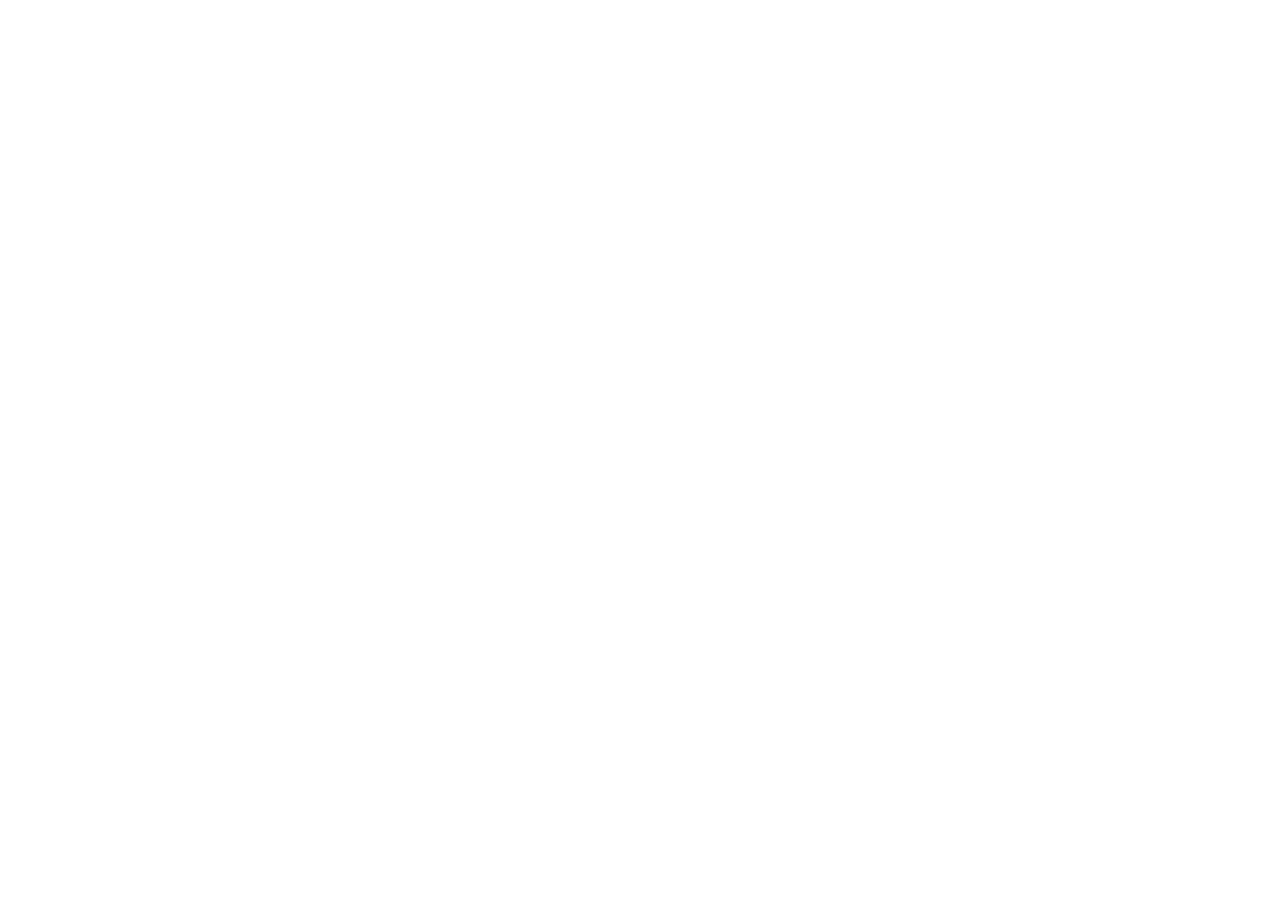
==== index.html @ 752ed2b6 "Initial Commit" ====
<!DOCTYPE html>
<html lang="en">
<head>
	<meta charset="UTF-8">
	<title>RecipeFinder</title>

	<link rel="stylesheet" href="css/normalize.css">
	<link rel="stylesheet" href="css/styles.css">

	<!-- [if lt IE 9 ] >
	<script src="http://html5shiv.googlecode.com/svn/trunk/html5.js"></script>
	<![endif]-->
</head>
<body>
	
</body>
</html>
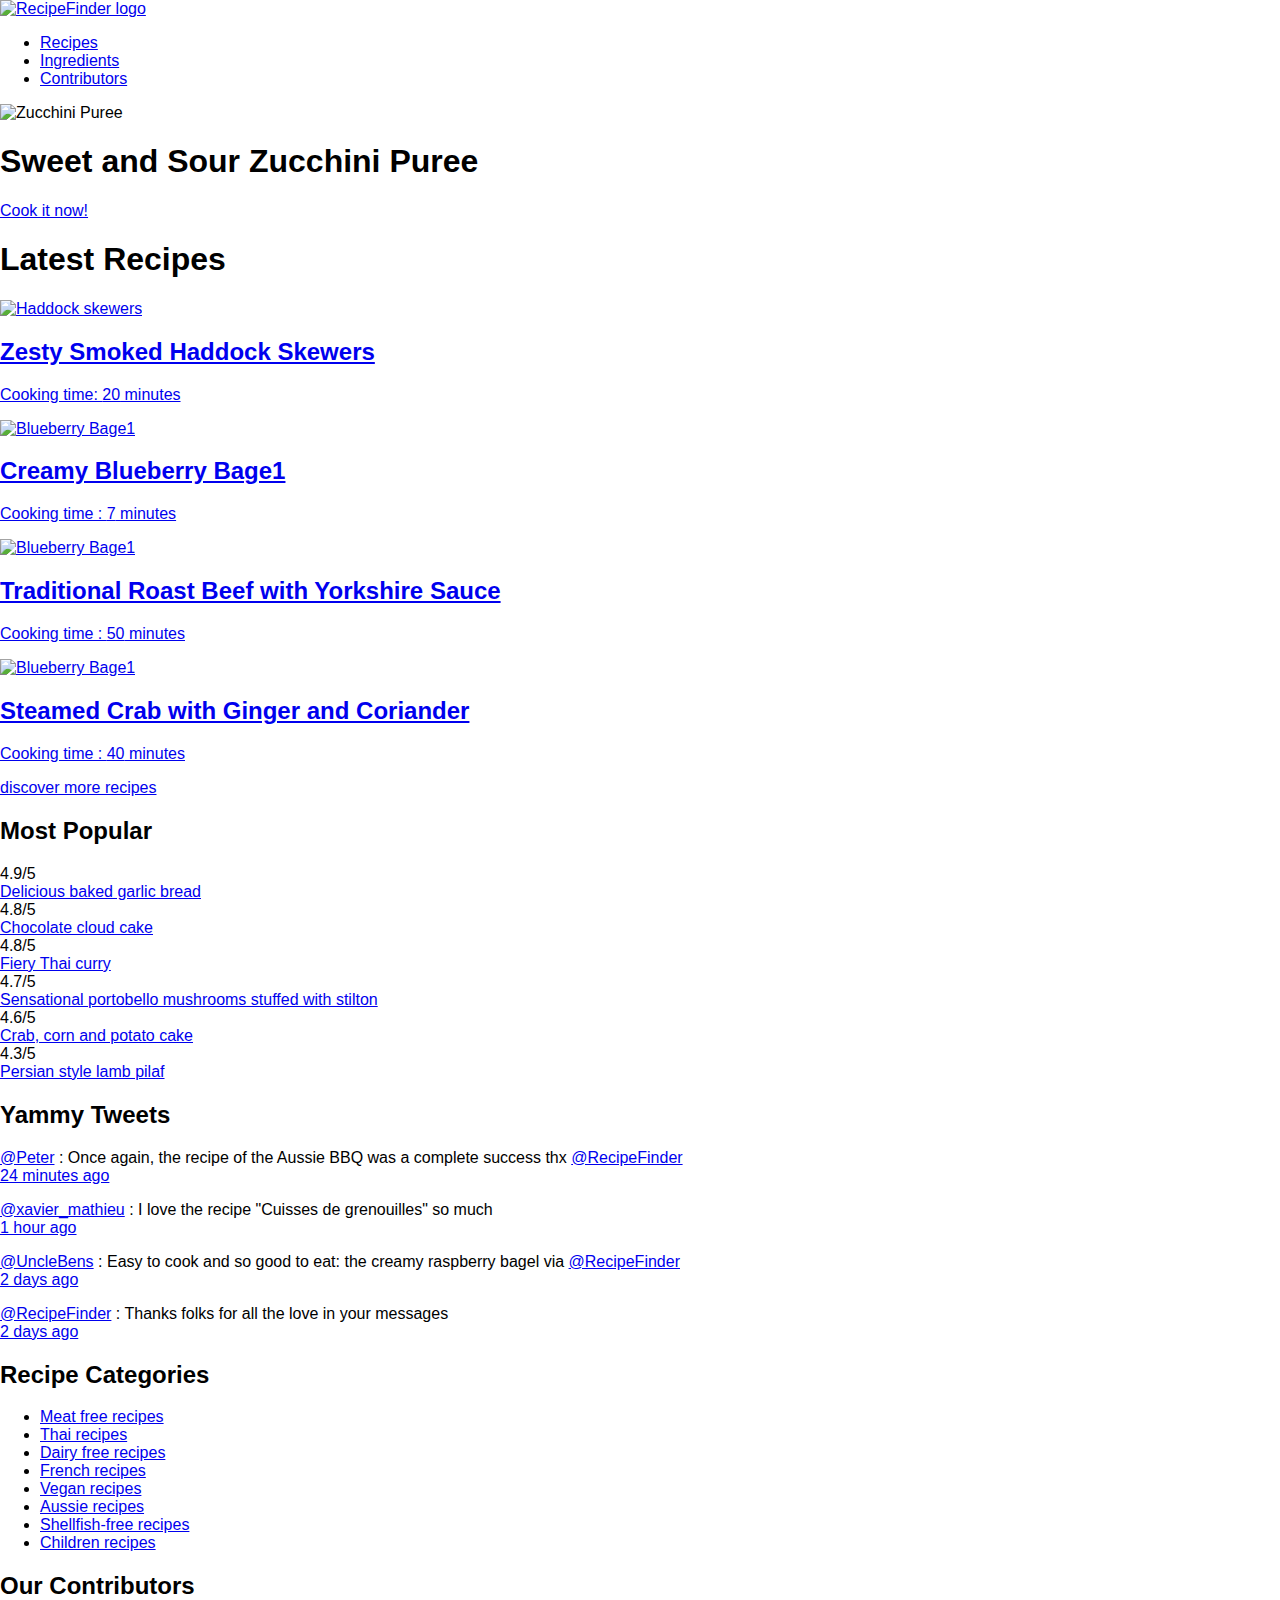
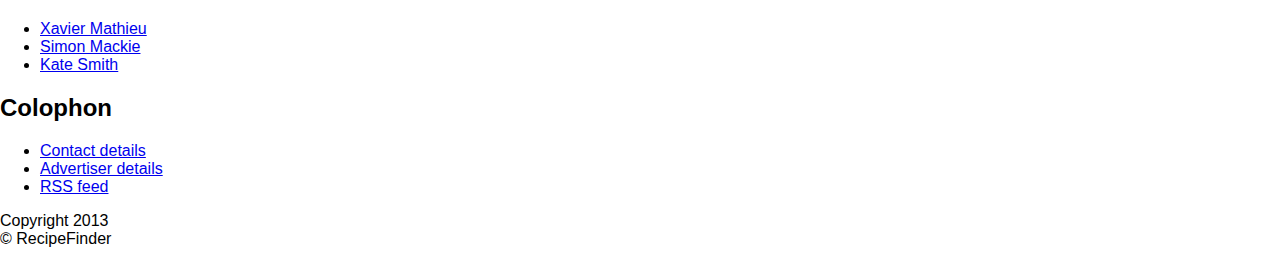
==== commit d48bb347: "Added basic html structure" ====
--- a/index.html
+++ b/index.html
@@ -12,6 +12,164 @@
 	<![endif]-->
 </head>
 <body>
-	
+	<header>
+		<!-- Header Inside -->
+		<div>
+			<a href="#1" ><img src="images/logo.png" alt="RecipeFinder logo"></a>
+			<nav>
+				<ul>
+					<li><a href="#2">Recipes</a></li>
+					<li><a href="#3">Ingredients</a></li>
+					<li><a href="#4">Contributors</a></li>
+				</ul>
+			</nav>
+		</div> 
+		<!-- Header Inside -->
+	</header>
+	<!-- Promo section -->
+	<div>
+		<img src="images/promo.jpg" alt="Zucchini Puree" width="1020" height="353">
+		<div>
+			<h1>Sweet and Sour Zucchini Puree</h1>
+			<a href="#5">Cook it now!</a>
+		</div>
+	</div>
+	<!-- Promo section -->
+	<!-- Main content section -->
+	<div>
+		<!-- Latest Recipes -->
+		<div>
+			<h1>Latest Recipes</h1>
+			
+			<div>
+				<a href="#">
+					<img src="images/haddock.jpg" alt="Haddock skewers">
+					<h2>Zesty Smoked Haddock Skewers</h2>
+					<p>Cooking time: <span>20</span> minutes</p>
+				</a>
+			</div>
+			<!-- Media -->
+			<div>
+				<a href="#">
+					<img src="images/bage1.jpg" alt="Blueberry Bage1">
+					<h2>Creamy Blueberry Bage1</h2>
+					<p>Cooking time : <span>7</span> minutes</p>
+				</a>
+			</div>
+			<!-- Media -->
+			<div>
+				<a href="#">
+					<img src="images/roast.jpg" alt="Blueberry Bage1">
+					<h2>Traditional Roast Beef with Yorkshire Sauce</h2>
+					<p>Cooking time : <span>50</span> minutes</p>
+				</a>
+			</div>
+			<!-- Media -->
+			<div>
+				<a href="#">
+					<img src="images/crab.jpg" alt="Blueberry Bage1">
+					<h2>Steamed Crab with Ginger and Coriander</h2>
+					<p>Cooking time : <span>40</span> minutes</p>
+				</a>
+			</div>
+			<!-- Media -->
+			<a href="#">discover more recipes</a>
+		</div>
+		<!-- Latest Recipes -->
+		<!-- Side Bars -->
+		<aside>
+			<h2>Most Popular</h2>
+			<!-- Most Popular -->
+			<div>
+				<div>4.9/5</div>
+				<div>
+					<a href="#">Delicious baked garlic bread</a>
+				</div>
+
+				<div>4.8/5</div>
+				<div>
+					<a href="#">Chocolate cloud cake</a>
+				</div>
+				<div>4.8/5</div>
+				<div>
+					<a href="#">Fiery Thai curry</a>
+				</div>
+				<div>4.7/5</div>
+				<div>
+					<a href="#">Sensational portobello mushrooms stuffed with stilton</a>
+				</div>
+				<div>4.6/5</div>
+				<div>
+					<a href="#">Crab, corn and potato cake</a>
+				</div>
+				<div>4.3/5</div>
+				<div>
+					<a href="#">Persian style lamb pilaf</a>
+				</div>
+			</div>
+			<!-- Most Popular -->
+
+			<h2>Yammy Tweets</h2>
+
+			<div>
+				<p>
+					<a href="#17">@Peter</a> : Once again, the recipe of the Aussie BBQ was a complete success thx 
+					<a href="#">@RecipeFinder</a><br>
+               		<a href="#18">24 minutes ago</a>
+               	</p>
+			</div>
+			<div>				
+				<p>
+					<a href="#19">@xavier_mathieu</a> : I love the recipe "Cuisses de grenouilles" so much<br>
+                	<a href="#20">1 hour ago</a>
+                </p>               	
+			</div>
+			<div>
+			    <p>
+			    	<a href="#21">@UncleBens</a> : Easy to cook and so good to eat: the creamy raspberry bagel via <a href="#">@RecipeFinder</a><br>
+                	<a href="#22" class="date">2 days ago</a></p>
+			</div>
+			<div>
+		       <p><a href="#23">@RecipeFinder</a> : Thanks folks for all the love in your messages<br>
+                <a href="#24">2 days ago</a></p>
+			</div>			
+		</aside>
+		<!-- Side Bars -->
+	</div>
+	<!-- Main content section -->
+	<footer>
+		<div>
+			<div>
+				<h2>Recipe Categories</h2>
+				<ul>
+					<li><a href="#">Meat free recipes</a></li>
+					<li><a href="#">Thai recipes</a></li>
+					<li><a href="#">Dairy free recipes</a></li>
+					<li><a href="#">French recipes</a></li>
+					<li><a href="#">Vegan recipes</a></li>
+					<li><a href="#">Aussie recipes</a></li>
+					<li><a href="#">Shellfish-free recipes</a></li>
+					<li><a href="#">Children recipes</a></li>
+				</ul>
+			</div>
+			<div>
+				<h2>Our Contributors</h2>
+				<ul>
+					<li><a href="#">Xavier Mathieu</a></li>
+					<li><a href="#">Simon Mackie</a></li>
+					<li><a href="#">Kate Smith</a></li>
+				</ul>
+			</div>
+			<div>
+				<h2>Colophon</h2>
+				<ul>
+					<li><a href="#">Contact details</a></li>
+					<li><a href="#">Advertiser details</a></li>
+					<li><a href="#">RSS feed</a></li>
+				</ul>
+				<p>Copyright 2013 <br>&copy; RecipeFinder</p>
+			</div>
+		</div>
+	</footer>	
 </body>
 </html>--- a/css/styles.css
+++ b/css/styles.css
@@ -0,0 +1,52 @@
+
+a:link, a:visited {
+
+}
+
+a:hover{
+
+}
+
+h1 {
+
+}
+
+h2 {
+
+}
+
+body > header {
+
+}
+
+	nav ul {
+
+	}
+
+ .promo {
+
+ }
+
+ .main {
+
+ }
+
+ 	.latest {
+
+ 	}
+
+ 		.media {
+
+ 		}
+
+ 			.media img {
+
+ 			}
+
+ 	.sidebar {
+
+ 	}
+
+ footer {
+
+ }			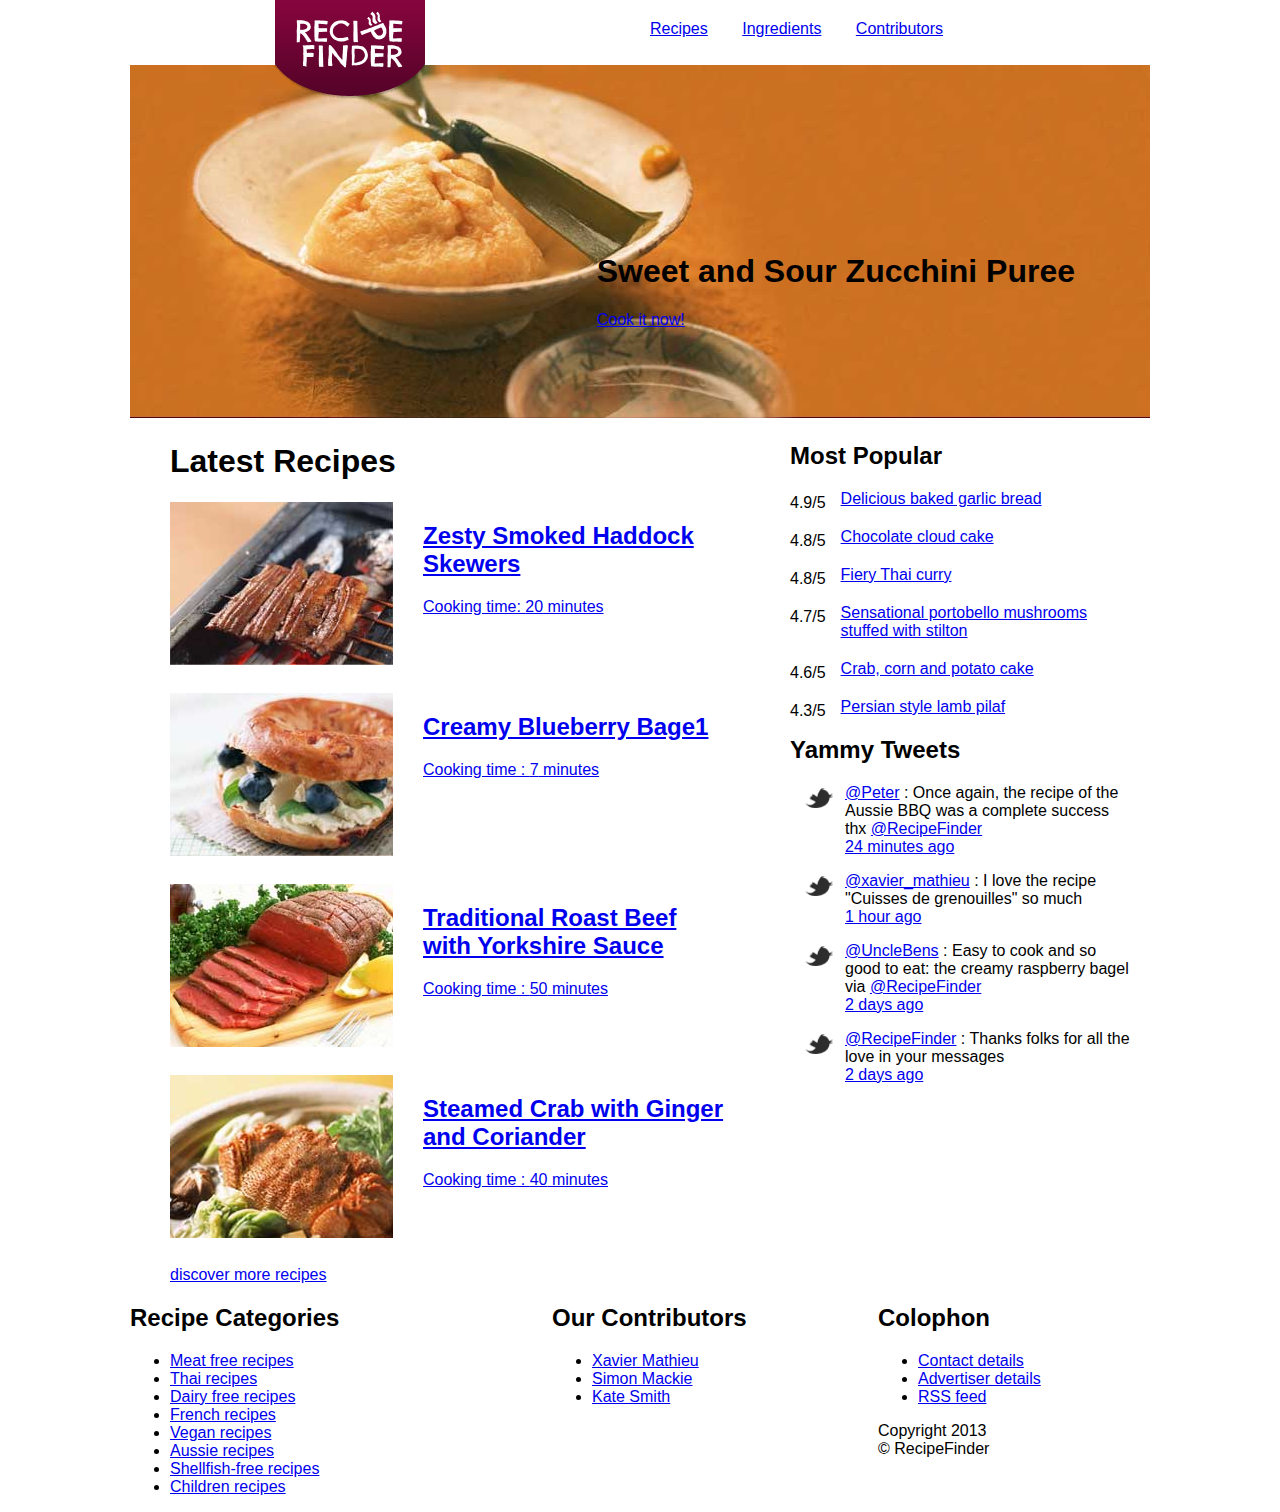
==== commit 2c2c0212: "align the pages using float layout" ====
--- a/index.html
+++ b/index.html
@@ -14,8 +14,8 @@
 <body>
 	<header>
 		<!-- Header Inside -->
-		<div>
-			<a href="#1" ><img src="images/logo.png" alt="RecipeFinder logo"></a>
+		<div class="center-gloabl cf">
+			<a href="#1" ><img src="images/logo.png" alt="RecipeFinder logo" class="logo"></a>
 			<nav>
 				<ul>
 					<li><a href="#2">Recipes</a></li>
@@ -27,21 +27,21 @@
 		<!-- Header Inside -->
 	</header>
 	<!-- Promo section -->
-	<div>
-		<img src="images/promo.jpg" alt="Zucchini Puree" width="1020" height="353">
-		<div>
+	<div class="promo center-gloabl">
+		<img src="images/promo.jpg" alt="Zucchini Puree" >
+		<div class="promo-desc">
 			<h1>Sweet and Sour Zucchini Puree</h1>
-			<a href="#5">Cook it now!</a>
+			<a href="#5" class="promo-btn">Cook it now!</a>
 		</div>
 	</div>
 	<!-- Promo section -->
-	<!-- Main content section -->
-	<div>
+	<!-- Main content section --> 
+	<div class="main center-gloabl cf">
 		<!-- Latest Recipes -->
-		<div>
+		<div class="latest">
 			<h1>Latest Recipes</h1>
 			
-			<div>
+			<div class="media">
 				<a href="#">
 					<img src="images/haddock.jpg" alt="Haddock skewers">
 					<h2>Zesty Smoked Haddock Skewers</h2>
@@ -49,15 +49,15 @@
 				</a>
 			</div>
 			<!-- Media -->
-			<div>
+			<div class="media">
 				<a href="#">
-					<img src="images/bage1.jpg" alt="Blueberry Bage1">
+					<img src="images/bagel.jpg" alt="Blueberry Bage1">
 					<h2>Creamy Blueberry Bage1</h2>
 					<p>Cooking time : <span>7</span> minutes</p>
 				</a>
 			</div>
 			<!-- Media -->
-			<div>
+			<div class="media">
 				<a href="#">
 					<img src="images/roast.jpg" alt="Blueberry Bage1">
 					<h2>Traditional Roast Beef with Yorkshire Sauce</h2>
@@ -65,7 +65,7 @@
 				</a>
 			</div>
 			<!-- Media -->
-			<div>
+			<div class="media">
 				<a href="#">
 					<img src="images/crab.jpg" alt="Blueberry Bage1">
 					<h2>Steamed Crab with Ginger and Coriander</h2>
@@ -77,33 +77,33 @@
 		</div>
 		<!-- Latest Recipes -->
 		<!-- Side Bars -->
-		<aside>
+		<aside class="sidebar">
 			<h2>Most Popular</h2>
 			<!-- Most Popular -->
-			<div>
-				<div>4.9/5</div>
-				<div>
+			<div class="popular cf">
+				<div class="rating">4.9/5</div>
+				<div class="pop-item">
 					<a href="#">Delicious baked garlic bread</a>
 				</div>
 
-				<div>4.8/5</div>
-				<div>
+				<div class="rating">4.8/5</div>
+				<div class="pop-item">
 					<a href="#">Chocolate cloud cake</a>
 				</div>
-				<div>4.8/5</div>
-				<div>
+				<div class="rating">4.8/5</div>
+				<div class="pop-item">
 					<a href="#">Fiery Thai curry</a>
 				</div>
-				<div>4.7/5</div>
-				<div>
+				<div class="rating">4.7/5</div>
+				<div class="pop-item">
 					<a href="#">Sensational portobello mushrooms stuffed with stilton</a>
 				</div>
-				<div>4.6/5</div>
-				<div>
+				<div class="rating">4.6/5</div>
+				<div class="pop-item">
 					<a href="#">Crab, corn and potato cake</a>
 				</div>
-				<div>4.3/5</div>
-				<div>
+				<div class="rating">4.3/5</div>
+				<div class="pop-item"> 
 					<a href="#">Persian style lamb pilaf</a>
 				</div>
 			</div>
@@ -111,25 +111,25 @@
 
 			<h2>Yammy Tweets</h2>
 
-			<div>
+			<div class="tweet">
 				<p>
 					<a href="#17">@Peter</a> : Once again, the recipe of the Aussie BBQ was a complete success thx 
 					<a href="#">@RecipeFinder</a><br>
                		<a href="#18">24 minutes ago</a>
                	</p>
 			</div>
-			<div>				
+			<div class="tweet">				
 				<p>
 					<a href="#19">@xavier_mathieu</a> : I love the recipe "Cuisses de grenouilles" so much<br>
                 	<a href="#20">1 hour ago</a>
                 </p>               	
 			</div>
-			<div>
+			<div class="tweet">
 			    <p>
 			    	<a href="#21">@UncleBens</a> : Easy to cook and so good to eat: the creamy raspberry bagel via <a href="#">@RecipeFinder</a><br>
                 	<a href="#22" class="date">2 days ago</a></p>
 			</div>
-			<div>
+			<div class="tweet">
 		       <p><a href="#23">@RecipeFinder</a> : Thanks folks for all the love in your messages<br>
                 <a href="#24">2 days ago</a></p>
 			</div>			
@@ -138,8 +138,8 @@
 	</div>
 	<!-- Main content section -->
 	<footer>
-		<div>
-			<div>
+		<div class="footer-inside center-gloabl cf">
+			<div class="footer-1">
 				<h2>Recipe Categories</h2>
 				<ul>
 					<li><a href="#">Meat free recipes</a></li>
@@ -152,7 +152,7 @@
 					<li><a href="#">Children recipes</a></li>
 				</ul>
 			</div>
-			<div>
+			<div class="footer-2">
 				<h2>Our Contributors</h2>
 				<ul>
 					<li><a href="#">Xavier Mathieu</a></li>
@@ -160,7 +160,7 @@
 					<li><a href="#">Kate Smith</a></li>
 				</ul>
 			</div>
-			<div>
+			<div class="footer-3">
 				<h2>Colophon</h2>
 				<ul>
 					<li><a href="#">Contact details</a></li>
--- a/css/styles.css
+++ b/css/styles.css
@@ -1,3 +1,9 @@
+
+* {
+	-webkit-box-sizing: border-box;
+	-moz-box-sizing:border-box;
+	-box-sizing: border-box;
+}
 
 a:link, a:visited {
 
@@ -27,26 +33,139 @@
 
  }
 
+ .cf:before,
+ .cf:after {
+ 	content: " ";
+ 	dispaly: table;
+ }
+
+ .cf:after {
+ 	clear:both;
+ }
+
+ .cf {
+ 	*zoom: 1; /* for IE6 and IE7 */
+ }
+
+ .center-gloabl {
+ 	width: 1020px;
+ 	margin: 0 auto;
+ }
+
+.logo {
+	float: left;
+	margin-left: 145px;
+	margin-top: -34px;
+	position: relative;
+	top: 34px;
+	z-index: 10;
+
+}
+
+nav {
+	float: right;
+	margin-right: 177px;
+	padding-top: 20px;
+}
+
+	nav ul {
+		list-style: none;
+		margin: 0;
+		padding: 0;
+	}
+
+		nav ul li {
+			display: inline-block;
+			*display: inline; /* for IE7 */
+			margin-right: 30px;
+		}
+
+.promo {
+	position: relative;
+	z-index: 5;
+}
+
+	.promo-desc {
+		position: absolute;
+		bottom: 93px;
+		right: 75px;
+	}		
+
  .main {
-
+ 	width: 1020px;
+ 	margin: 0 auto;
  }
 
  	.latest {
-
+ 		width: 640px;
+ 		float: left;
+ 		padding: 0 40px;
  	}
 
  		.media {
+ 			clear:left;
+ 			padding-bottom: 28px;
+ 			overflow: hidden;
 
  		}
 
  			.media img {
-
- 			}
+ 				float:left;
+ 				margin-right: 30px;
+ 			} 			
 
  	.sidebar {
+ 		width: 360px;
+ 		float: right;
+ 		
+ 	}
+ 		.popular {
+ 			padding-bottom: 40px;
+ 		}
+ 		.rating {
+ 			float: left;
+ 			clear: left;
+ 			padding-top: 4px;
+ 			padding-right: 15px;
+ 			with: 45px; 			
+ 		}
 
- 	}
+ 		.pop-item {
+ 			padding-bottom: 20px;
+ 			float: left;
+ 			width: 250px;
+ 		}
+
+ 		.tweet {
+ 			padding-left: 55px;
+ 			padding-right: 20px;
+ 			position: relative;
+ 		}
+
+ 		.tweet:before {
+ 			content: url('../images/twitter-icon.png');
+ 			display: block;
+ 			position: absolute;
+ 			left: 15px;
+ 			top: 4px;
+ 		}
+
 
  footer {
 
- }			+ }
+ 	.footer-inside
+ 	.footer-1 {
+ 		float: left;
+ 		width: 422px;
+ 	}
+
+ 	.footer-2 {
+ 		float: left;
+ 		width: 326px;
+ 	}
+
+ 	.footer-3 { 
+ 		float: left;
+ 		width: 232px;
+ 	}			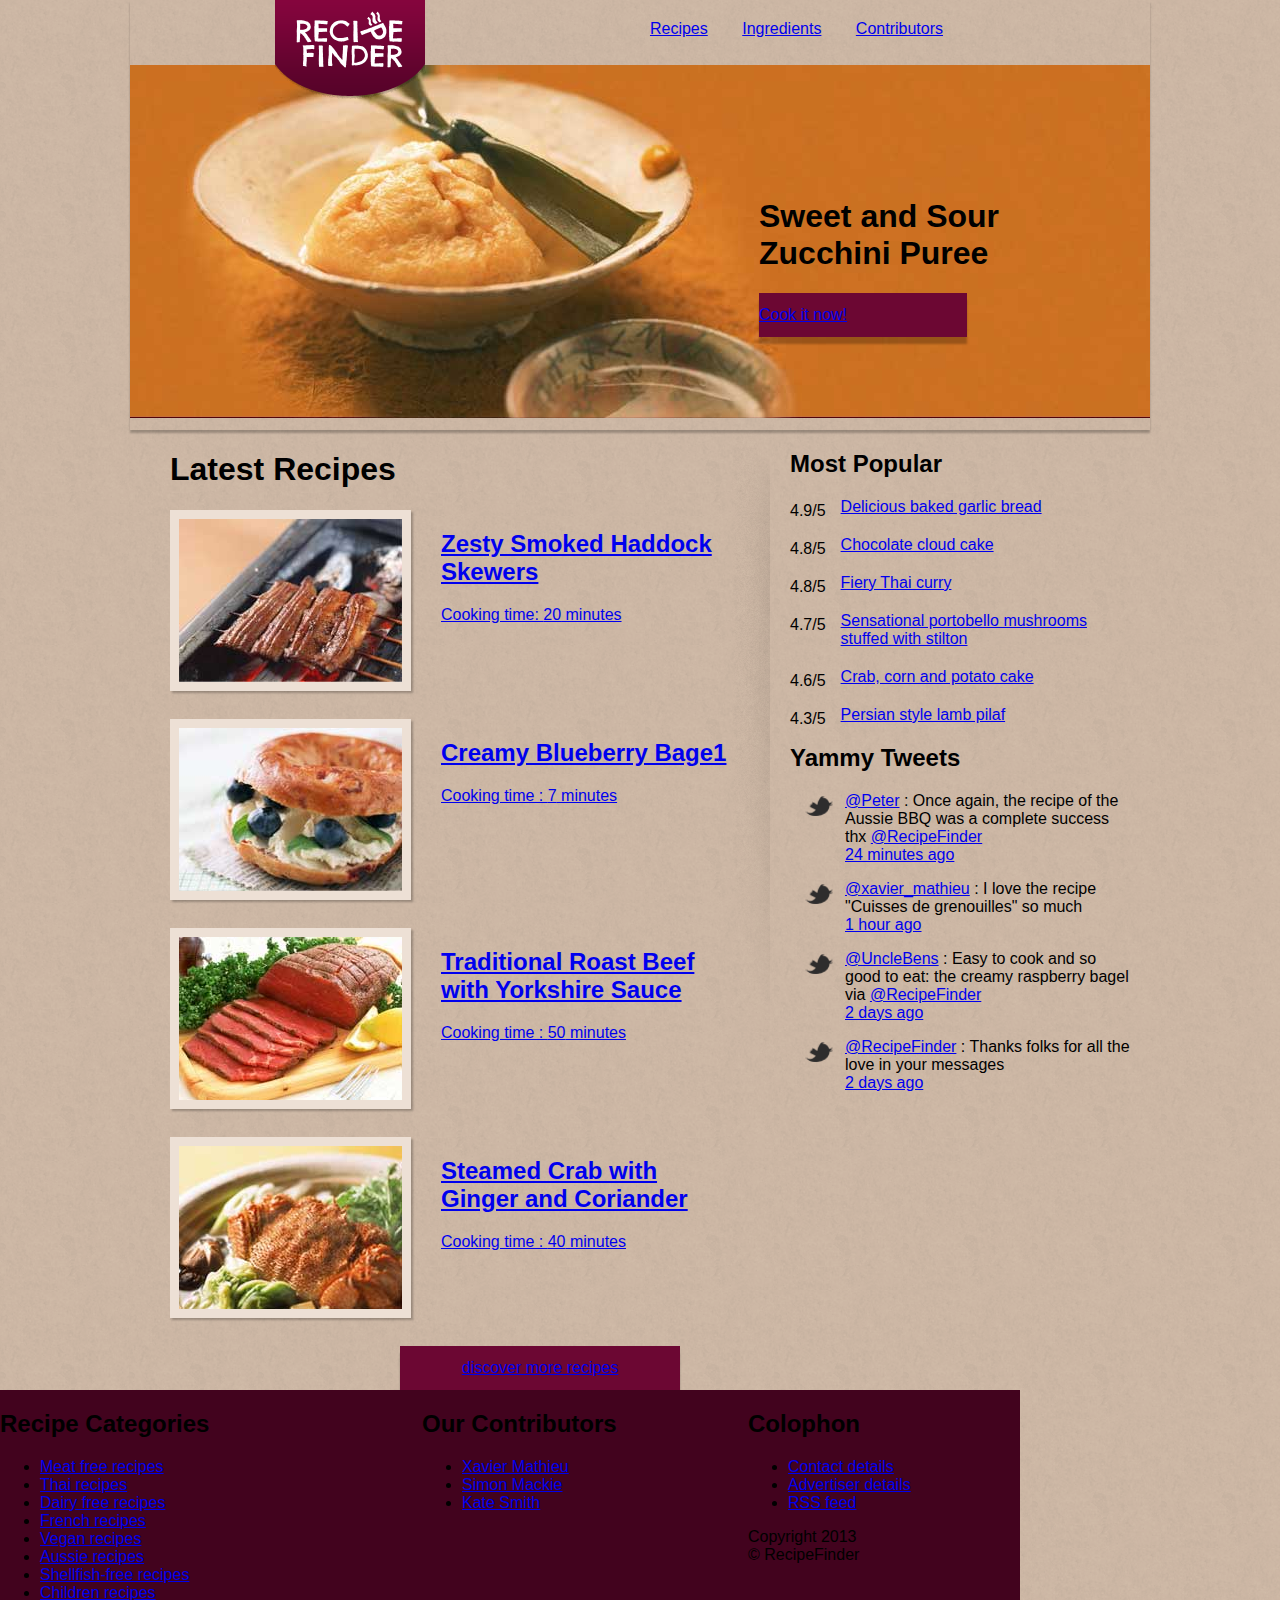
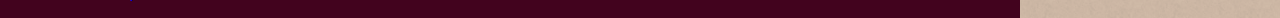
==== commit 438e9654: "adding transparency for the images" ====
--- a/index.html
+++ b/index.html
@@ -31,7 +31,7 @@
 		<img src="images/promo.jpg" alt="Zucchini Puree" >
 		<div class="promo-desc">
 			<h1>Sweet and Sour Zucchini Puree</h1>
-			<a href="#5" class="promo-btn">Cook it now!</a>
+			<a href="#" class="promo-btn">Cook it now!</a>
 		</div>
 	</div>
 	<!-- Promo section -->
@@ -73,7 +73,7 @@
 				</a>
 			</div>
 			<!-- Media -->
-			<a href="#">discover more recipes</a>
+			<a href="#" class="promo-btn more-btn">discover more recipes</a>
 		</div>
 		<!-- Latest Recipes -->
 		<!-- Side Bars -->
@@ -137,7 +137,7 @@
 		<!-- Side Bars -->
 	</div>
 	<!-- Main content section -->
-	<footer>
+	<footer class="center-global cf">
 		<div class="footer-inside center-gloabl cf">
 			<div class="footer-1">
 				<h2>Recipe Categories</h2>
--- a/css/styles.css
+++ b/css/styles.css
@@ -21,7 +21,16 @@
 
 }
 
+
+
 body > header {
+	box-shadow: rgba(0,0,0, .25) 0 10px 2px 0;
+	position: relative;
+	z-index: 10;
+}
+
+body {
+	background: #cab5a3 url(../images/bg-main.gif) repeat repeat 0 0;
 
 }
 
@@ -29,9 +38,6 @@
 
 	}
 
- .promo {
-
- }
 
  .cf:before,
  .cf:after {
@@ -83,12 +89,25 @@
 .promo {
 	position: relative;
 	z-index: 5;
+	padding-bottom: 8px;
+	box-shadow: rgba(0,0,0, .25) 0 3px 2px 0;
+
 }
 
 	.promo-desc {
 		position: absolute;
 		bottom: 93px;
 		right: 75px;
+		width: 316px;
+	}
+
+	.promo-btn {
+		display: inline-block;
+		width: 208px;
+		padding: 13px 0;
+		background-color: #6c0733;
+		box-shadow: rgba(0, 0, 0, .25) 0 7px 2px 0;
+
 	}		
 
  .main {
@@ -100,6 +119,7 @@
  		width: 640px;
  		float: left;
  		padding: 0 40px;
+ 		background: url(../images/bg-column.png) no-repeat top right;
  	}
 
  		.media {
@@ -109,9 +129,18 @@
 
  		}
 
+ 		.more-btn {
+ 			text-align: center;
+ 			float:right;
+ 			margin-right: 50px;
+ 			width: 280px;
+ 		}
+
  			.media img {
  				float:left;
  				margin-right: 30px;
+ 				border: solid 9px #ede0d5; 	
+ 				box-shadow: rgba(0,0,0, .25) 2px 2px 2px 0;			
  			} 			
 
  	.sidebar {
@@ -152,6 +181,9 @@
 
 
  footer {
+ 	
+ 	background-color : rgb(66, 3, 30);
+ 	float: left;
 
  }
  	.footer-inside
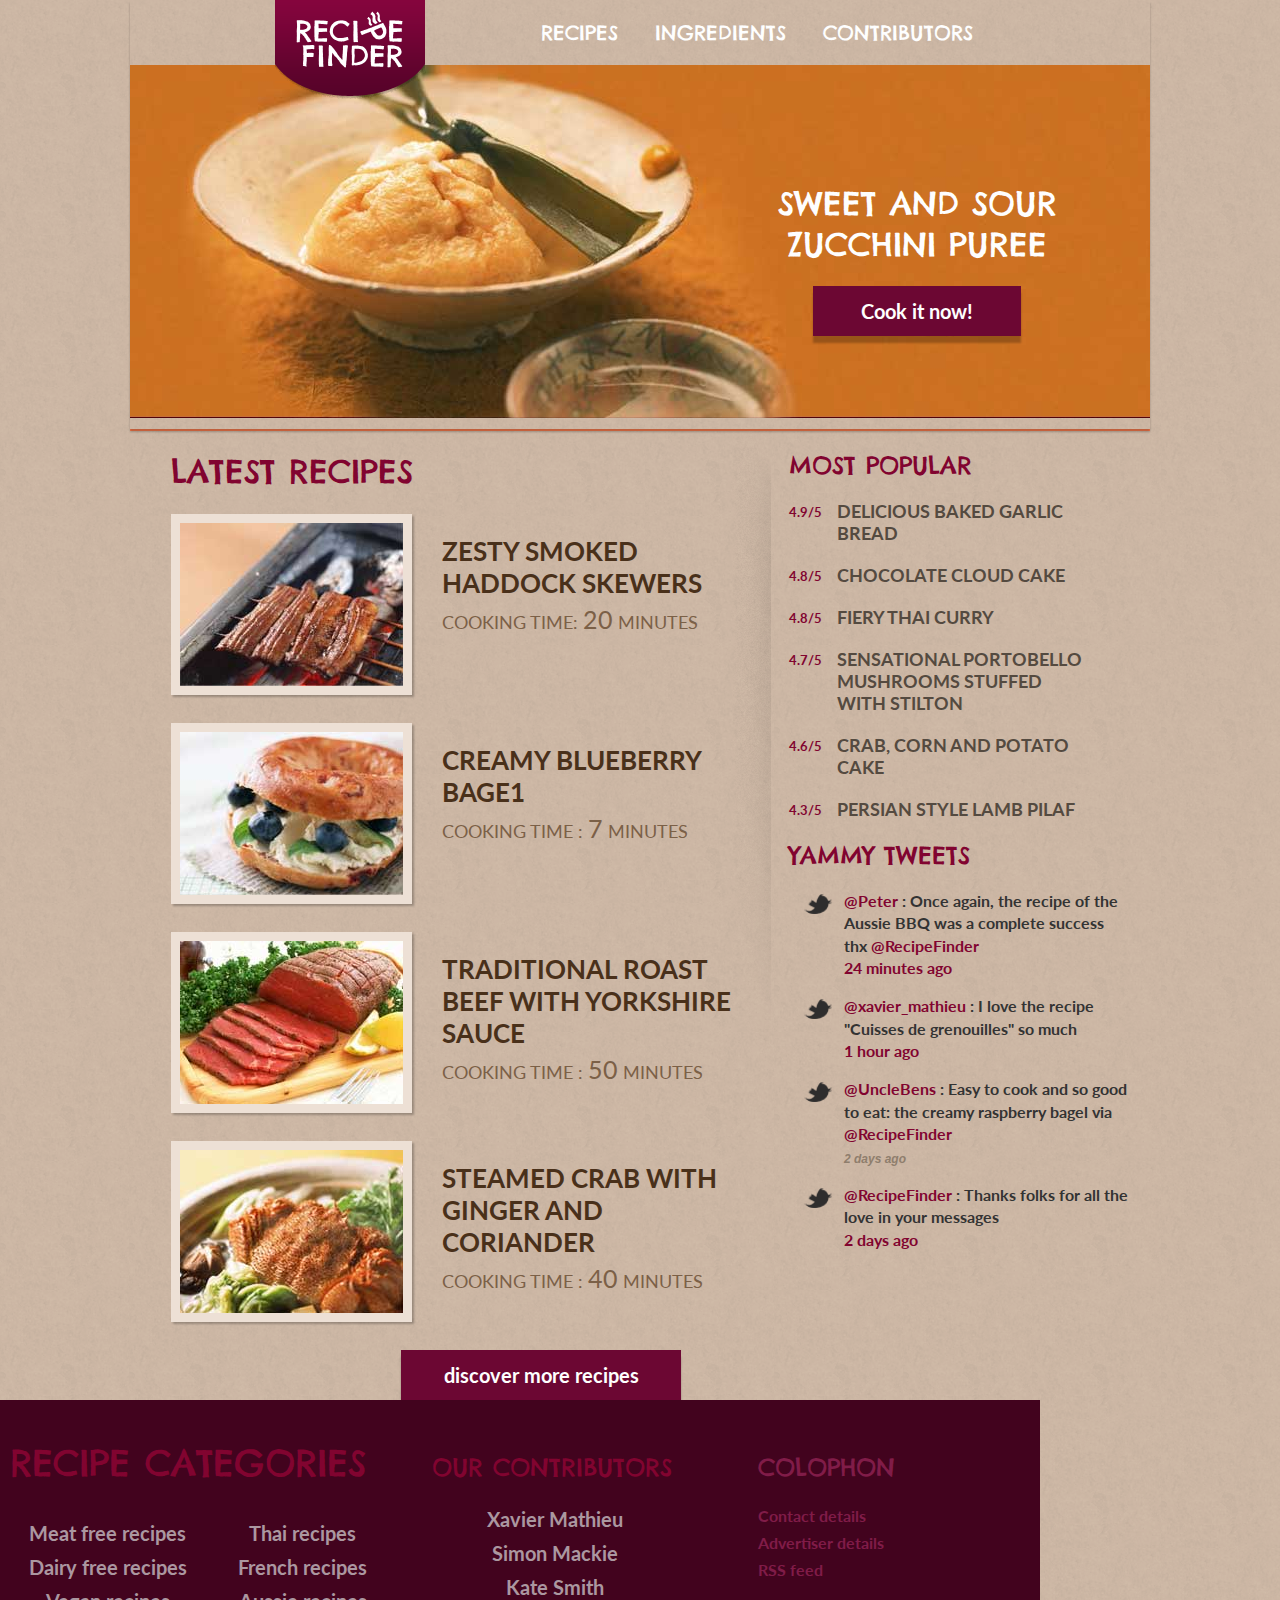
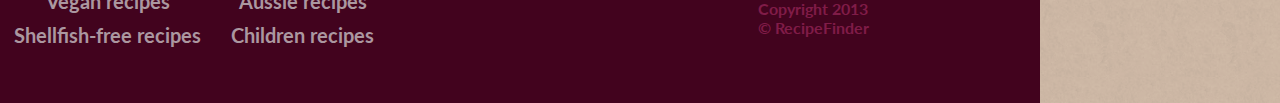
==== commit 6e53ea82: "Added fonts" ====
--- a/index.html
+++ b/index.html
@@ -4,8 +4,13 @@
 	<meta charset="UTF-8">
 	<title>RecipeFinder</title>
 
+	
+	<link href='http://fonts.googleapis.com/css?family=Chelsea+Market' rel='stylesheet' type='text/css'>
+	<link href='http://fonts.googleapis.com/css?family=Lato:400,700' rel='stylesheet' type='text/css'>
+
 	<link rel="stylesheet" href="css/normalize.css">
 	<link rel="stylesheet" href="css/styles.css">
+
 
 	<!-- [if lt IE 9 ] >
 	<script src="http://html5shiv.googlecode.com/svn/trunk/html5.js"></script>
--- a/css/styles.css
+++ b/css/styles.css
@@ -5,20 +5,27 @@
 	-box-sizing: border-box;
 }
 
-a:link, a:visited {
-
+
+/*a:link, a:visited {
+	text-decoration: none;
+	color: #544a40;
+}*/
+
+a {
+	text-decoration: none;
+	color: #544a40;
 }
 
 a:hover{
-
-}
-
-h1 {
-
-}
-
-h2 {
-
+	text-decoration: none;
+}
+
+
+h1, h2, nav {
+	font-family: "Chelsea Market", Arial, Helvetica, sans-sarif;
+	text-transform: uppercase;
+	font-weight: normal;
+	color: #810430;
 }
 
 
@@ -31,13 +38,10 @@
 
 body {
 	background: #cab5a3 url(../images/bg-main.gif) repeat repeat 0 0;
-
-}
-
-	nav ul {
-
-	}
-
+	color: #333;
+	font-family: Lato, Arial, Helvetica, sans-sarif;
+	font-weight: 700;
+}
 
  .cf:before,
  .cf:after {
@@ -84,7 +88,15 @@
 			display: inline-block;
 			*display: inline; /* for IE7 */
 			margin-right: 30px;
+			font-size: 20px;
 		}
+
+		nav ul li:last-child {
+			margin-right: 0;
+		}
+	nav a {
+		color: #fefefe;
+	}
 
 .promo {
 	position: relative;
@@ -99,7 +111,12 @@
 		bottom: 93px;
 		right: 75px;
 		width: 316px;
+		text-align: center;		
 	}
+
+		.promo-desc h1 {
+			color: #fefefe;
+		}
 
 	.promo-btn {
 		display: inline-block;
@@ -107,12 +124,15 @@
 		padding: 13px 0;
 		background-color: #6c0733;
 		box-shadow: rgba(0, 0, 0, .25) 0 7px 2px 0;
+		font-size: 20px;
+		color: #fefefe;
 
 	}		
 
  .main {
  	width: 1020px;
  	margin: 0 auto;
+ 	border: 1px solid coral;
  }
 
  	.latest {
@@ -127,6 +147,28 @@
  			padding-bottom: 28px;
  			overflow: hidden;
 
+ 		}
+
+ 		.media h2 {
+ 			color: #49301a;
+ 			font-family: Lato, Arial, Helvetica, sans-sarif;
+ 			font-weight: normal;
+ 			font-size: 26px;
+ 			margin-bottom: 5px;
+ 			font-weight: 700;
+ 		}
+
+ 		.media p {
+ 			margin: 0;
+ 			font-family: Lato, Arial, Helvetica, sans-sarif;
+ 			font-size: 18px;
+ 			font-weight: 400;
+ 			color: #7b6047;
+ 			text-transform: uppercase;
+ 		}
+
+ 		.media p span {
+ 			font-size: 25px;
  		}
 
  		.more-btn {
@@ -156,19 +198,32 @@
  			clear: left;
  			padding-top: 4px;
  			padding-right: 15px;
- 			with: 45px; 			
+ 			with: 45px; 
+ 			color: #810430;
+ 			font-size: 13px;			
  		}
 
  		.pop-item {
  			padding-bottom: 20px;
  			float: left;
  			width: 250px;
+ 			text-transform: uppercase;
+ 			font-size: 18px;
+ 		}
+
+ 		.pop-item a {
+ 			color: #544a40;
  		}
 
  		.tweet {
  			padding-left: 55px;
  			padding-right: 20px;
  			position: relative;
+ 			line-height: 1.4;
+ 		}
+
+ 		.tweet  a {
+ 			color: #810430;
  		}
 
  		.tweet:before {
@@ -179,25 +234,76 @@
  			top: 4px;
  		}
 
+ 		.tweet .date {
+ 			color: #8f7e6d;
+ 			font-family: Arial, sans-sarif;
+ 			font-size: 12px;
+ 			font-style: italic;
+ 		}
+
 
  footer {
  	
  	background-color : rgb(66, 3, 30);
  	float: left;
-
- }
+ 	padding: 10px;
+ 	padding-bottom: 50px;
+
+ }
+
+ 	footer ul {
+ 		list-style: none;
+ 		margin: 0;
+ 		padding: 0;
+ 	}
+
  	.footer-inside
  	.footer-1 {
  		float: left;
  		width: 422px;
  	}
 
+ 	.footer-1 h2 {
+ 		font-size: 36px;
+ 	}
+
+ 	.footer-1 ul, .footer-2 ul {
+ 		text-align: center;
+ 		font-size: 20px;
+ 		line-height: 1.7;
+ 	}
+
+ 	.footer-1 li {
+ 		float: left;
+ 		width: 195px;
+ 	}
+
+ 	.footer-1 ul a,
+ 	.footer-2 ul a {
+ 		color: #ab97a0;
+ 	}
+
  	.footer-2 {
  		float: left;
  		width: 326px;
+ 		padding-top: 22px;
+ 	}
+
+ 	.footer-2 ul {
+ 		margin: 0 80px 0 0;
  	}
 
  	.footer-3 { 
  		float: left;
  		width: 232px;
+ 		color: #801c48;
+ 		padding-top: 22px;
+ 	}
+
+ 	.footer-3 h2, .footer-3 a {
+ 		color: #801c48;
+ 	}
+
+ 	.footer-3 li {
+ 		line-height: 1.7;
  	}			